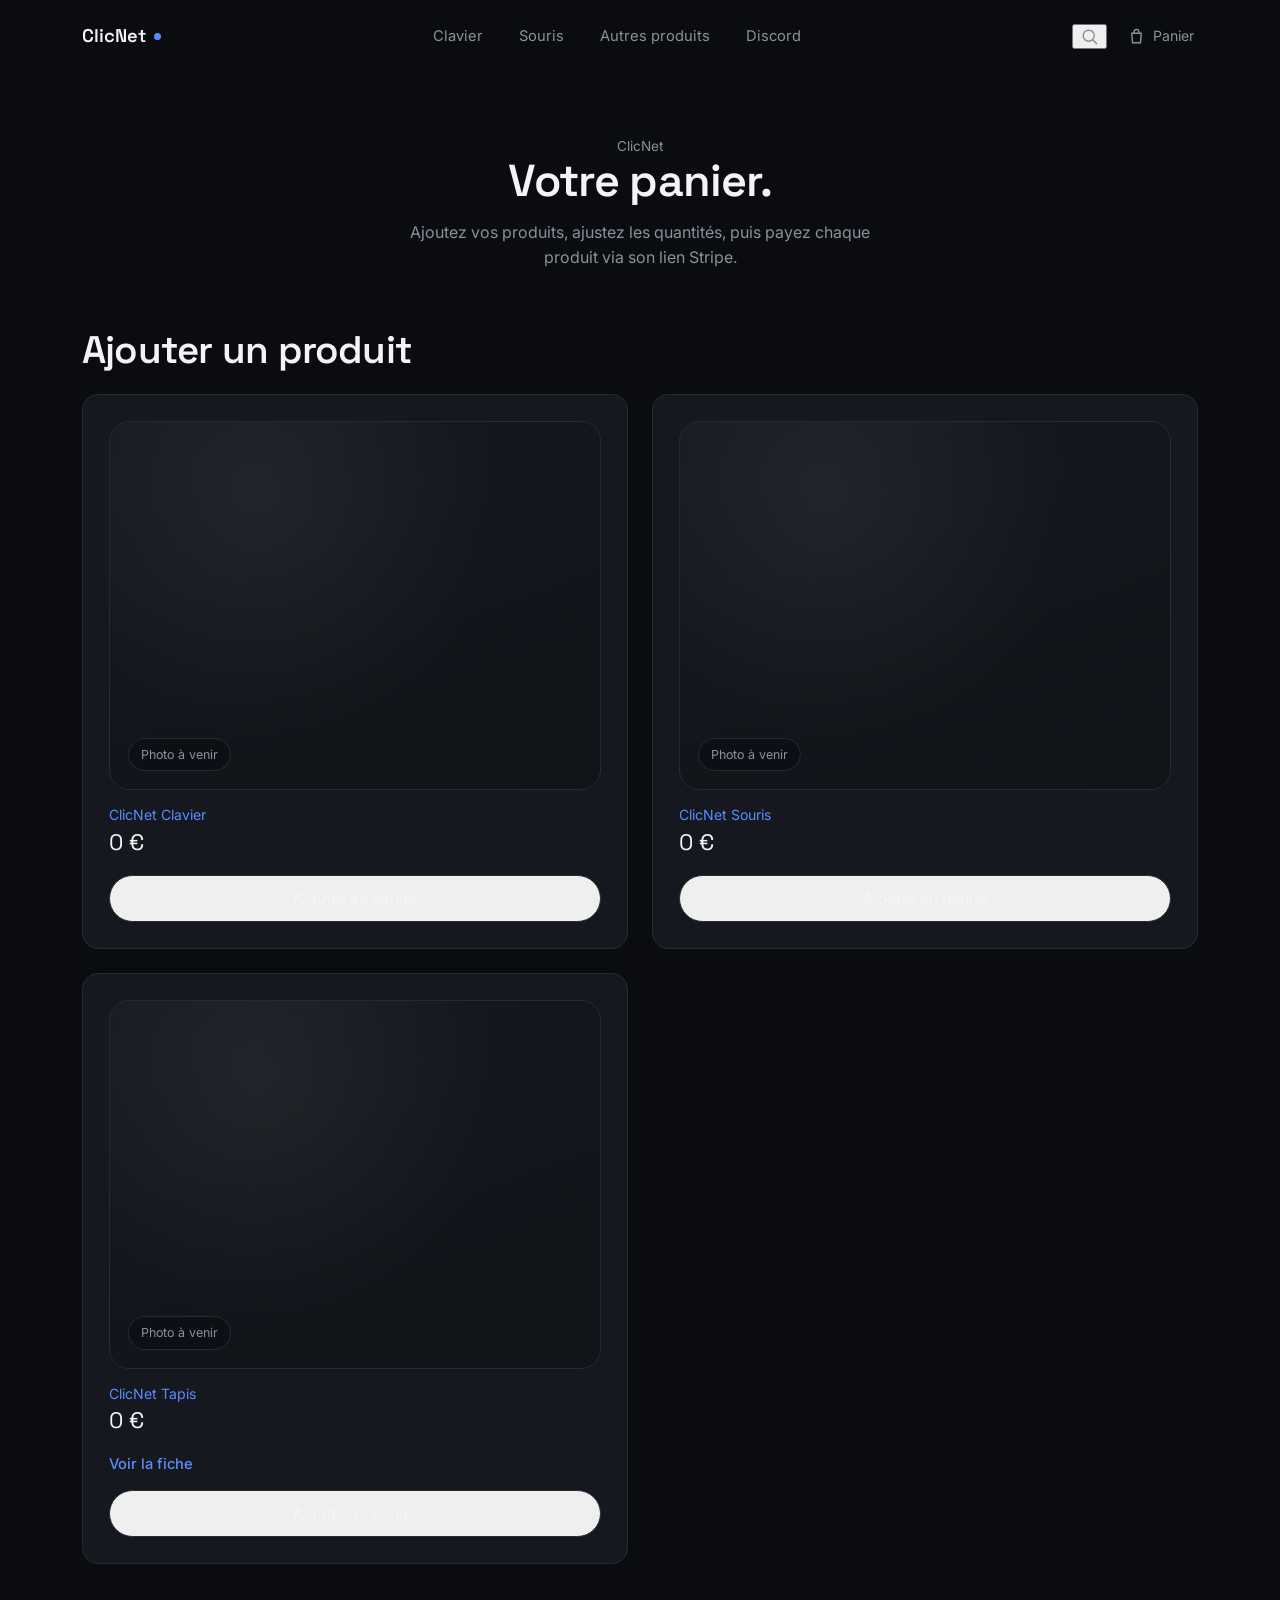
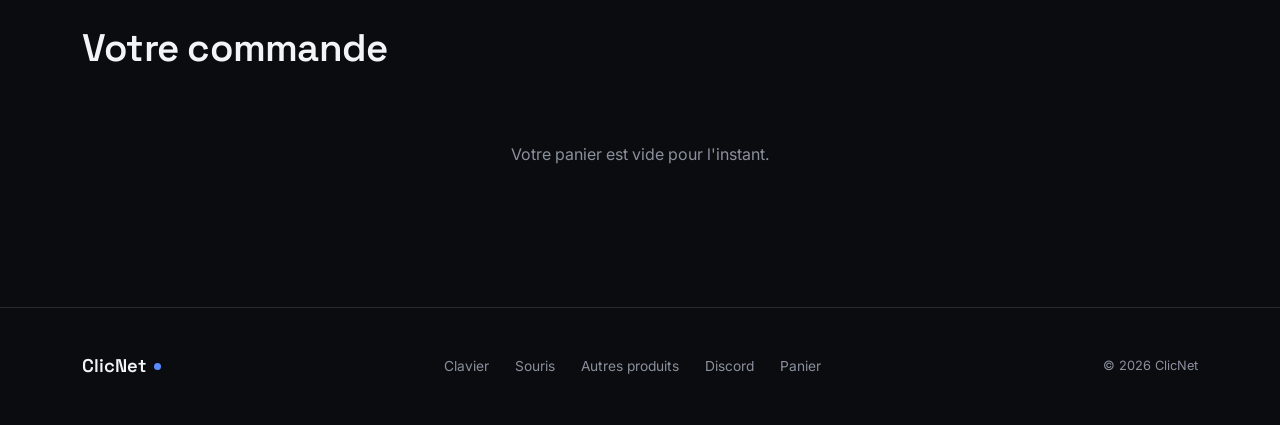
==== panier.html @ 32d24c1c "Add files via upload" ====
<!DOCTYPE html>
<html lang="fr">
<head>
<meta charset="UTF-8">
<meta name="viewport" content="width=device-width, initial-scale=1.0">
<title>ClicNet — Panier</title>
<link rel="icon" type="image/png" href="favicon.png">
<link rel="preconnect" href="https://fonts.googleapis.com">
<link rel="preconnect" href="https://fonts.gstatic.com" crossorigin>
<link href="https://fonts.googleapis.com/css2?family=Space+Grotesk:wght@400;500;600;700&family=Inter:wght@400;500;600&display=swap" rel="stylesheet">
<link rel="stylesheet" href="styles.css">
</head>
<body>

<svg width="0" height="0" style="position:absolute">
  <defs>
    <linearGradient id="metalGradient" x1="0" y1="0" x2="1" y2="1">
      <stop offset="0%" stop-color="#e6e9ee"/>
      <stop offset="100%" stop-color="#7d828d"/>
    </linearGradient>
  </defs>
</svg>

<nav class="nav" id="nav">
  <div class="wrap">
    <a href="index.html" class="logo">ClicNet <span></span></a>
    <div class="nav-links">
      <a href="clavier.html">Clavier</a>
      <a href="souris.html">Souris</a>
      <a href="autres-produits.html">Autres produits</a>
      <a href="https://discord.gg/9ZtpnAUf2S" target="_blank" rel="noopener">Discord</a>
    </div>
    <div class="nav-icons">
      <button type="button" class="icon-btn" id="searchToggle" aria-label="Rechercher un produit">
        <svg viewBox="0 0 24 24" fill="none" stroke="currentColor" stroke-width="1.8" stroke-linecap="round" stroke-linejoin="round"><circle cx="11" cy="11" r="7"/><line x1="21" y1="21" x2="16.65" y2="16.65"/></svg>
      </button>
      <a href="panier.html" class="icon-btn"><svg viewBox="0 0 24 24" fill="none" stroke="currentColor" stroke-width="1.8" stroke-linecap="round" stroke-linejoin="round"><path d="M6 8h12l-1 12H7L6 8Z"/><path d="M9 8V6a3 3 0 0 1 6 0v2"/></svg><span class="icon-label">Panier</span></a>
    </div>
    <div class="search-panel" id="searchPanel">
      <input type="text" id="searchInput" placeholder="Rechercher un produit…" aria-label="Rechercher un produit">
      <div class="search-results" id="searchResults"></div>
    </div>
  </div>
</nav>

<header class="page-top">
  <p class="eyebrow">ClicNet</p>
  <h1>Votre panier.</h1>
  <p>Ajoutez vos produits, ajustez les quantités, puis payez chaque produit via son lien Stripe.</p>
</header>

<section class="section" style="border-top:none; padding-top: 20px;">
  <div class="wrap">
    <h2 style="text-align:left; margin-bottom: 24px;">Ajouter un produit</h2>
    <div class="catalog-grid" id="catalogGrid"></div>

    <h2 style="text-align:left; margin-bottom: 24px;">Votre commande</h2>
    <div id="cartContent"></div>
  </div>
</section>

<footer>
  <div class="wrap">
    <a href="index.html" class="logo">ClicNet <span></span></a>
    <div class="footer-links">
      <a href="clavier.html">Clavier</a>
      <a href="souris.html">Souris</a>
      <a href="autres-produits.html">Autres produits</a>
      <a href="https://discord.gg/9ZtpnAUf2S" target="_blank" rel="noopener">Discord</a>
      <a href="panier.html">Panier</a>
    </div>
    <p class="fine-print">© <span id="year"></span> ClicNet</p>
  </div>
</footer>

<script src="products-config.js"></script>
<script src="script.js"></script>
<script>
  // Catalogue partagé : produits par défaut (clavier/souris) + fiches détaillées (products-config.js)
  const products = getAllProducts();

  function renderCatalog() {
    document.getElementById('catalogGrid').innerHTML = products.map(p => catalogCardHTML(p, 'action')).join('');
  }
  renderCatalog();

  // Panier gardé en mémoire pour la durée de cette page
  let cart = [];
  let appliedPromo = null;

  function addToCart(id) {
    const existing = cart.find(item => item.id === id);
    if (existing) {
      existing.qty += 1;
    } else {
      cart.push({ id, qty: 1 });
    }
    renderCart();
  }

  function changeQty(id, delta) {
    const item = cart.find(i => i.id === id);
    if (!item) return;
    item.qty += delta;
    if (item.qty <= 0) cart = cart.filter(i => i.id !== id);
    renderCart();
  }

  function removeItem(id) {
    cart = cart.filter(i => i.id !== id);
    renderCart();
  }

  function applyPromo() {
    const input = document.getElementById('promoInput');
    const found = findPromoCode(input.value);
    const msg = document.getElementById('promoMessage');
    if (found) {
      appliedPromo = found;
      msg.textContent = `Code "${found.code.toUpperCase()}" appliqué : -${found.percent}%.`;
      msg.className = 'session-note margin-pos';
    } else {
      appliedPromo = null;
      msg.textContent = 'Code promo invalide.';
      msg.className = 'session-note margin-neg';
    }
    renderCart();
  }

  function renderCart() {
    const el = document.getElementById('cartContent');
    if (cart.length === 0) {
      el.innerHTML = '<p class="empty-state">Votre panier est vide pour l\'instant.</p>';
      return;
    }
    let total = 0;
    let rows = '';
    cart.forEach(item => {
      const product = products.find(p => p.slug === item.id);
      if (!product) return;
      const subtotal = product.price * item.qty;
      total += subtotal;
      const payUrl = stripeCheckoutUrl(product, item.qty);
      const payButton = payUrl
        ? `<a href="${payUrl}" target="_blank" rel="noopener" class="btn btn-primary" style="padding:8px 16px; font-size:.85rem;">Payer</a>`
        : `<span class="session-note" title="Créez un lien de paiement pour ce produit dans le tableau de bord Stripe, puis ajoutez-le dans products-config.js.">Pas encore en vente</span>`;
      rows += `
        <tr>
          <td>${product.name}</td>
          <td>${product.price} €</td>
          <td>
            <div class="qty-stepper">
              <button type="button" onclick="changeQty('${item.id}', -1)" aria-label="Diminuer la quantité">−</button>
              <span>${item.qty}</span>
              <button type="button" onclick="changeQty('${item.id}', 1)" aria-label="Augmenter la quantité">+</button>
            </div>
          </td>
          <td>${subtotal} €</td>
          <td>${payButton}</td>
          <td><button type="button" class="btn-text" onclick="removeItem('${item.id}')">Retirer</button></td>
        </tr>`;
    });

    const discount = appliedPromo ? total * (appliedPromo.percent / 100) : 0;
    const finalTotal = total - discount;

    const totalHTML = appliedPromo
      ? `
        <div class="cart-total" style="border-top:none; padding-top:0; margin-top:16px;">
          <span>Sous-total</span>
          <span>${total.toFixed(2)} €</span>
        </div>
        <div class="cart-total" style="padding-top:0; margin-top:6px; font-size:1rem;">
          <span class="margin-pos">Code ${appliedPromo.code.toUpperCase()} (-${appliedPromo.percent}%)</span>
          <span class="margin-pos">-${discount.toFixed(2)} €</span>
        </div>
        <div class="cart-total">
          <span>Total</span>
          <span>${finalTotal.toFixed(2)} €</span>
        </div>`
      : `
        <div class="cart-total">
          <span>Total</span>
          <span>${total.toFixed(2)} €</span>
        </div>`;

    el.innerHTML = `
      <table class="cart-table">
        <tbody>${rows}</tbody>
      </table>
      ${totalHTML}
      <div class="qty-stepper" style="margin-top:24px; gap:10px;">
        <input type="text" id="promoInput" placeholder="Code promo" style="padding:10px 14px; border-radius:10px; border:1px solid var(--line); background:var(--bg-alt); color:var(--text); font-size:.9rem; width:180px;">
        <button type="button" class="btn btn-ghost" style="padding:10px 18px; font-size:.85rem;" onclick="applyPromo()">Appliquer</button>
      </div>
      <p class="session-note" id="promoMessage" style="margin-top:10px;"></p>
      <p class="session-note" style="margin-top:16px;">Chaque produit se paie séparément via son propre lien Stripe (ouvert dans un nouvel onglet) — c'est ce qui permet d'accepter de vrais paiements sans serveur. Le code promo réduit le total affiché ici ; pour qu'il s'applique aussi au paiement, configurez le même code côté Stripe.</p>
    `;
  }

  // Retour depuis Stripe après un paiement (si le lien de paiement redirige vers cette page)
  function showStripeReturnStatus() {
    const params = new URLSearchParams(window.location.search);
    if (params.get('success')) {
      const el = document.getElementById('cartContent');
      const notice = document.createElement('p');
      notice.className = 'notice success';
      notice.textContent = 'Paiement confirmé, merci pour votre commande !';
      el.prepend(notice);
    }
  }

  // Ajout automatique depuis un lien "Ajouter au panier" d'une fiche produit
  const params = new URLSearchParams(window.location.search);
  const addParam = params.get('add');
  if (addParam && products.some(p => p.slug === addParam)) addToCart(addParam);
  renderCart();
  showStripeReturnStatus();
</script>

</body>
</html>
---- styles.css ----
:root{
  --bg: #0b0c10;
  --bg-alt: #101318;
  --surface: #15181e;
  --surface-2: #1c2028;
  --line: #262b33;
  --text: #f3f4f6;
  --text-muted: #8a909c;
  --accent: #5b8cff;
  --accent-dim: #3d5cc7;
  --accent-soft: rgba(91,140,255,0.14);
  --metal-1: #d7dae0;
  --metal-2: #7d828d;
  --radius: 20px;
  --maxw: 1180px;
  --ease: cubic-bezier(.16,.8,.24,1);
}

@media (prefers-reduced-motion: reduce){
  *{ animation-duration: 0.001ms !important; animation-iteration-count: 1 !important; transition-duration: 0.001ms !important; scroll-behavior: auto !important; }
}

*{ box-sizing: border-box; }
html{ scroll-behavior: smooth; }
body{
  margin:0;
  background: var(--bg);
  color: var(--text);
  font-family: 'Inter', -apple-system, BlinkMacSystemFont, sans-serif;
  line-height: 1.55;
  -webkit-font-smoothing: antialiased;
}
h1,h2,h3, .display{
  font-family: 'Space Grotesk', 'Inter', sans-serif;
  font-weight: 600;
  letter-spacing: -0.02em;
  line-height: 1.05;
  margin: 0;
}
p{ margin: 0; color: var(--text-muted); }
a{ color: inherit; text-decoration: none; }
img{ max-width: 100%; display: block; }
button{ font-family: inherit; cursor: pointer; }

:focus-visible{
  outline: 2px solid var(--accent);
  outline-offset: 3px;
  border-radius: 4px;
}

.wrap{
  max-width: var(--maxw);
  margin: 0 auto;
  padding: 0 32px;
}

/* ---------- NAV ---------- */
.nav{
  position: fixed;
  top: 0; left: 0; right: 0;
  z-index: 100;
  padding: 22px 0;
  transition: background .4s var(--ease), padding .4s var(--ease), border-color .4s var(--ease);
  border-bottom: 1px solid transparent;
}
.nav.scrolled{
  background: rgba(11,12,16,0.78);
  backdrop-filter: blur(14px);
  padding: 14px 0;
  border-color: var(--line);
}
.nav .wrap{ display:flex; align-items:center; justify-content:space-between; }
.logo{ display:flex; align-items:center; gap:8px; font-family:'Space Grotesk'; font-weight:600; font-size:1.15rem; }
.logo span{ width:7px; height:7px; border-radius:50%; background: var(--accent); display:inline-block; }
.nav-links{ display:flex; gap:36px; }
.nav-links a{ font-size:.92rem; color: var(--text-muted); transition: color .25s; }
.nav-links a:hover, .nav-links a.active{ color: var(--text); }
.nav-cta{
  font-size:.88rem;
  padding: 9px 18px;
  border-radius: 999px;
  border: 1px solid var(--line);
  background: var(--surface);
  transition: border-color .25s, background .25s;
}
.nav-cta:hover{ border-color: var(--accent); background: var(--surface-2); }

/* ---------- HERO ---------- */
.hero{
  position: relative;
  min-height: 100svh;
  display:flex;
  flex-direction: column;
  align-items:center;
  justify-content:center;
  text-align:center;
  overflow: hidden;
  padding: 140px 32px 100px;
}
.hero.hero--page{
  min-height: auto;
  padding: 64px 32px 70px;
}
.hero.hero--page .orb{ width: 560px; height: 560px; }
.orb{
  position:absolute;
  width: 780px; height: 780px;
  top: 50%; left: 50%;
  transform: translate(-50%,-50%);
  background: radial-gradient(circle at 35% 35%, var(--accent-soft), transparent 60%),
              radial-gradient(circle at 65% 70%, rgba(215,218,224,0.06), transparent 55%);
  filter: blur(10px);
  animation: breathe 14s ease-in-out infinite;
  pointer-events: none;
}
@keyframes breathe{
  0%,100%{ transform: translate(-50%,-50%) scale(1); }
  50%{ transform: translate(-50%,-50%) scale(1.12) rotate(8deg); }
}
.breadcrumb{
  font-size: .85rem;
  color: var(--text-muted);
  opacity:0;
  animation: rise .9s var(--ease) forwards .1s;
}
.breadcrumb a{ color: var(--accent); }
.eyebrow{
  font-size: .85rem;
  color: var(--text-muted);
  opacity:0;
  animation: rise .9s var(--ease) forwards .1s;
}
.hero h1{
  font-size: clamp(2.6rem, 6.4vw, 5.4rem);
  max-width: 16ch;
  margin: 22px auto 0;
  opacity:0;
  animation: rise 1s var(--ease) forwards .25s;
}
.hero--page h1{ font-size: clamp(2.2rem, 5vw, 3.8rem); }
.hero .lede{
  max-width: 46ch;
  margin: 26px auto 0;
  font-size: clamp(1.02rem, 1.6vw, 1.2rem);
  color: var(--text-muted);
  opacity:0;
  animation: rise 1s var(--ease) forwards .45s;
}
.hero-actions{
  margin-top: 38px;
  display:flex;
  gap: 16px;
  justify-content: center;
  flex-wrap: wrap;
  opacity:0;
  animation: rise 1s var(--ease) forwards .62s;
}
@keyframes rise{
  from{ opacity:0; transform: translateY(16px); }
  to{ opacity:1; transform: translateY(0); }
}
.btn{
  padding: 13px 26px;
  border-radius: 999px;
  font-size: .95rem;
  font-weight: 500;
  transition: transform .3s var(--ease), background .3s, border-color .3s;
  display:inline-block;
}
.btn-primary{ background: var(--accent); color:#fff; }
.btn-primary:hover{ transform: translateY(-2px); background:#6c98ff; }
.btn-ghost{ border:1px solid var(--line); color: var(--text); }
.btn-ghost:hover{ border-color: var(--accent); transform: translateY(-2px); }
.btn-text{ color: var(--accent); font-size: .92rem; font-weight: 500; }
.btn-text:hover{ opacity: .8; }

.scroll-cue{
  position:absolute;
  bottom: 34px; left:50%;
  transform: translateX(-50%);
  width: 22px; height: 34px;
  border-radius: 12px;
  border: 1.5px solid var(--line);
  opacity:0;
  animation: rise .8s var(--ease) forwards 1s;
}
.scroll-cue::before{
  content:'';
  position:absolute;
  top: 6px; left: 50%;
  width: 3px; height: 7px;
  border-radius: 3px;
  background: var(--text-muted);
  transform: translateX(-50%);
  animation: cue 1.8s ease-in-out infinite;
}
@keyframes cue{
  0%{ opacity:1; top:6px; } 60%{ opacity:0; top:16px;} 100%{opacity:0; top:6px;}
}

/* ---------- MANIFESTO ---------- */
.manifesto{ padding: 110px 32px; text-align:center; }
.manifesto p{
  max-width: 26ch;
  margin: 0 auto;
  font-family:'Space Grotesk';
  color: var(--text);
  font-size: clamp(1.4rem, 3vw, 2.1rem);
  line-height: 1.35;
  letter-spacing: -0.01em;
}

/* ---------- GENERIC CONTENT SECTION ---------- */
.section{ padding: 90px 32px; border-top: 1px solid var(--line); }
.section h2{ font-size: clamp(1.8rem, 3vw, 2.4rem); text-align:center; }
.section .section-lede{ text-align:center; max-width: 56ch; margin: 16px auto 0; }

/* ---------- PRODUCT / DETAIL BLOCKS ---------- */
.product{
  padding: 90px 32px 120px;
  border-top: 1px solid var(--line);
}
.product .wrap{
  display:grid;
  grid-template-columns: 1fr 1fr;
  gap: 72px;
  align-items:center;
}
.product.reverse .wrap{ direction: rtl; }
.product.reverse .wrap > *{ direction: ltr; }

.stage{
  position: relative;
  aspect-ratio: 4/3;
  border-radius: var(--radius);
  background:
    radial-gradient(circle at 30% 20%, rgba(255,255,255,0.06), transparent 55%),
    linear-gradient(160deg, var(--surface), var(--bg-alt));
  border: 1px solid var(--line);
  display:flex;
  align-items:center;
  justify-content:center;
  overflow: hidden;
  transform-style: preserve-3d;
  transition: transform .15s ease-out;
}
.stage-icon{ width: 46%; opacity: .95; }
.stage-icon path, .stage-icon rect, .stage-icon circle, .stage-icon line{
  stroke: url(#metalGradient);
}
.stage-placeholder{
  position: absolute; inset: 0;
  display:flex; align-items:center; justify-content:center;
}
.stage-photo{
  position: absolute; inset: 0;
  width: 100%; height: 100%;
  object-fit: cover;
  border-radius: var(--radius);
}
.stage-tag{
  position:absolute;
  bottom: 18px; left: 18px;
  font-size: .78rem;
  color: var(--text-muted);
  background: rgba(11,12,16,0.55);
  padding: 6px 12px;
  border-radius: 999px;
  border: 1px solid var(--line);
}

.product-copy .kicker{ color: var(--accent); font-size: .92rem; font-weight: 500; }
.product-copy h2{ font-size: clamp(1.9rem, 3.2vw, 2.7rem); margin-top: 10px; }
.product-copy .desc{ margin-top: 18px; max-width: 42ch; font-size: 1.02rem; }

.feature-list{ list-style: none; padding:0; margin: 30px 0 0; display:flex; flex-direction:column; gap:14px; }
.feature-list li{
  display:flex; gap: 12px; align-items:flex-start;
  font-size: .96rem; color: var(--text);
}
.feature-list li::before{
  content:'';
  width: 6px; height:6px; border-radius:50%;
  background: var(--accent);
  margin-top: 8px; flex-shrink:0;
}

.spec-row{
  display:flex; gap: 40px; margin-top: 44px;
  padding-top: 30px; border-top: 1px solid var(--line);
  flex-wrap: wrap;
}
.spec{ min-width: 100px; }
.spec .num{
  font-family:'Space Grotesk'; font-size: 2rem; font-weight: 600; color: var(--text);
}
.spec .label{ font-size: .82rem; color: var(--text-muted); margin-top: 4px; }

/* ---------- GALLERY ---------- */
.gallery{
  display:grid;
  grid-template-columns: repeat(3, 1fr);
  gap: 20px;
  margin-top: 56px;
}
.gallery .stage{ aspect-ratio: 1/1; }
.gallery .stage-icon{ width: 40%; }

/* ---------- SPEC TABLE ---------- */
.spec-table{
  width: 100%;
  max-width: 720px;
  margin: 50px auto 0;
  border-collapse: collapse;
}
.spec-table tr{ border-top: 1px solid var(--line); }
.spec-table tr:last-child{ border-bottom: 1px solid var(--line); }
.spec-table td{ padding: 18px 10px; font-size: .95rem; }
.spec-table td:first-child{ color: var(--text-muted); width: 44%; }
.spec-table td:last-child{ color: var(--text); font-family: 'Space Grotesk'; font-weight: 500; }

/* ---------- FAQ ---------- */
.faq{ max-width: 720px; margin: 50px auto 0; }
.faq-item{ border-top: 1px solid var(--line); padding: 22px 0; }
.faq-item:last-child{ border-bottom: 1px solid var(--line); }
.faq-item summary{
  cursor:pointer;
  font-family:'Space Grotesk';
  font-size: 1.02rem;
  color: var(--text);
  list-style: none;
  display:flex;
  justify-content:space-between;
  align-items:center;
  gap: 20px;
}
.faq-item summary::-webkit-details-marker{ display:none; }
.faq-item summary::after{
  content:'+';
  color: var(--text-muted);
  font-size: 1.4rem;
  line-height:1;
  transition: transform .3s var(--ease);
  flex-shrink:0;
}
.faq-item[open] summary::after{ transform: rotate(45deg); }
.faq-item p{ margin-top: 14px; max-width: 62ch; }

/* ---------- PAIRING ---------- */
.pairing{
  padding: 100px 32px;
  border-top: 1px solid var(--line);
  text-align:center;
}
.pairing h2{ font-size: clamp(1.8rem, 3vw, 2.4rem); max-width: 22ch; margin: 0 auto; }
.pairing p{ max-width: 52ch; margin: 20px auto 0; }
.pair-visual{
  margin: 56px auto 0;
  max-width: 640px;
  display:flex;
  justify-content:center;
  gap: 26px;
  flex-wrap: wrap;
}
.pair-chip{
  padding: 10px 20px;
  border: 1px solid var(--line);
  border-radius: 999px;
  font-size: .88rem;
  color: var(--text-muted);
  background: var(--surface);
}

/* ---------- WAITLIST ---------- */
.waitlist{
  padding: 120px 32px;
  border-top: 1px solid var(--line);
  text-align:center;
  background: linear-gradient(180deg, transparent, var(--bg-alt));
}
.waitlist h2{ font-size: clamp(2rem, 4vw, 3rem); }
.waitlist p{ max-width: 40ch; margin: 18px auto 0; }

/* ---------- FOOTER ---------- */
footer{
  padding: 44px 32px;
  border-top: 1px solid var(--line);
}
footer .wrap{
  display:flex; justify-content:space-between; align-items:center; flex-wrap:wrap; gap: 18px;
}
.footer-links{ display:flex; gap: 26px; }
.footer-links a{ font-size: .86rem; color: var(--text-muted); }
.footer-links a:hover{ color: var(--text); }
.fine-print{ font-size: .8rem; color: var(--text-muted); }

@media (max-width: 860px){
  .nav-links{ display:none; }
  .product .wrap{ grid-template-columns: 1fr; gap: 40px; }
  .product.reverse .wrap{ direction: ltr; }
  .stage{ order: -1; }
  .spec-row{ gap: 28px; }
  .gallery{ grid-template-columns: 1fr 1fr; }
}
@media (max-width: 520px){
  .gallery{ grid-template-columns: 1fr; }
}

/* ---------- NAV ICONS (compte / panier) ---------- */
.nav-icons{ display:flex; align-items:center; gap:20px; margin-right: 4px; }
.icon-btn{
  display:flex; align-items:center; gap:7px;
  font-size:.88rem; color: var(--text-muted);
  transition: color .25s;
}
.icon-btn:hover{ color: var(--text); }
.icon-btn svg{ width:19px; height:19px; flex-shrink:0; }

/* ---------- PAGE HEADER (pages sans hero complet) ---------- */
.page-top{ padding: 120px 32px 40px; text-align:center; }
.page-top h1{ font-size: clamp(2rem, 4vw, 2.8rem); }
.page-top p{ max-width: 46ch; margin: 16px auto 0; }

.session-note{ font-size:.82rem; color: var(--text-muted); }
.margin-pos{ color:#4ade80; font-weight:600; }
.margin-neg{ color:#f87171; font-weight:600; }

/* ---------- CART / CATALOG ---------- */
.catalog-grid{ display:grid; grid-template-columns:1fr 1fr; gap:24px; margin-bottom:64px; }
.catalog-card{ background: var(--surface); border:1px solid var(--line); border-radius:16px; padding:26px; display:flex; flex-direction:column; gap:14px; }
.catalog-card .price{ font-family:'Space Grotesk'; font-size:1.4rem; color: var(--text); }
.cart-table{ width:100%; border-collapse:collapse; }
.cart-table td{ padding:18px 10px; border-bottom:1px solid var(--line); font-size:.95rem; vertical-align:middle; }
.qty-stepper{ display:flex; align-items:center; gap:10px; }
.qty-stepper button{ width:28px; height:28px; border-radius:8px; border:1px solid var(--line); background: var(--surface); color: var(--text); }
.cart-total{ display:flex; justify-content:space-between; align-items:center; font-family:'Space Grotesk'; font-size:1.3rem; margin-top:24px; padding-top:20px; border-top:1px solid var(--line); }
.empty-state{ text-align:center; color: var(--text-muted); padding:50px 0; }
.notice{ padding:14px 18px; border-radius:12px; border:1px solid var(--line); font-size:.88rem; background: var(--surface-2); margin-top:20px; }
.notice.success{ border-color:#4ade80; color:#4ade80; }

@media (max-width: 760px){
  .dash-stats{ grid-template-columns:1fr; }
  .catalog-grid{ grid-template-columns:1fr; }
  .nav-icons .icon-label{ display:none; }
}

/* ---------- SEARCH (nav) ---------- */
.nav .wrap{ position: relative; }
.search-panel{
  position:absolute;
  top: 100%; right: 32px;
  width: 320px; max-width: calc(100vw - 64px);
  margin-top: 10px;
  background: var(--surface);
  border: 1px solid var(--line);
  border-radius: 16px;
  padding: 14px;
  opacity: 0;
  pointer-events: none;
  transform: translateY(-6px);
  transition: opacity .25s var(--ease), transform .25s var(--ease);
  z-index: 90;
}
.search-panel.open{ opacity: 1; pointer-events: auto; transform: translateY(0); }
.search-panel input{
  width: 100%;
  padding: 10px 14px;
  border-radius: 10px;
  border: 1px solid var(--line);
  background: var(--bg-alt);
  color: var(--text);
  font-size: .92rem;
}
.search-results{ margin-top: 10px; display:flex; flex-direction:column; gap:4px; max-height: 280px; overflow-y:auto; }
.search-results a{
  display:flex; justify-content:space-between; gap: 12px;
  padding: 9px 10px; border-radius: 8px; font-size:.9rem; color: var(--text);
}
.search-results a:hover{ background: var(--surface-2); }
.search-results a span{ color: var(--text-muted); flex-shrink:0; }
.search-empty{ font-size:.85rem; color: var(--text-muted); padding: 8px 10px; margin:0; }
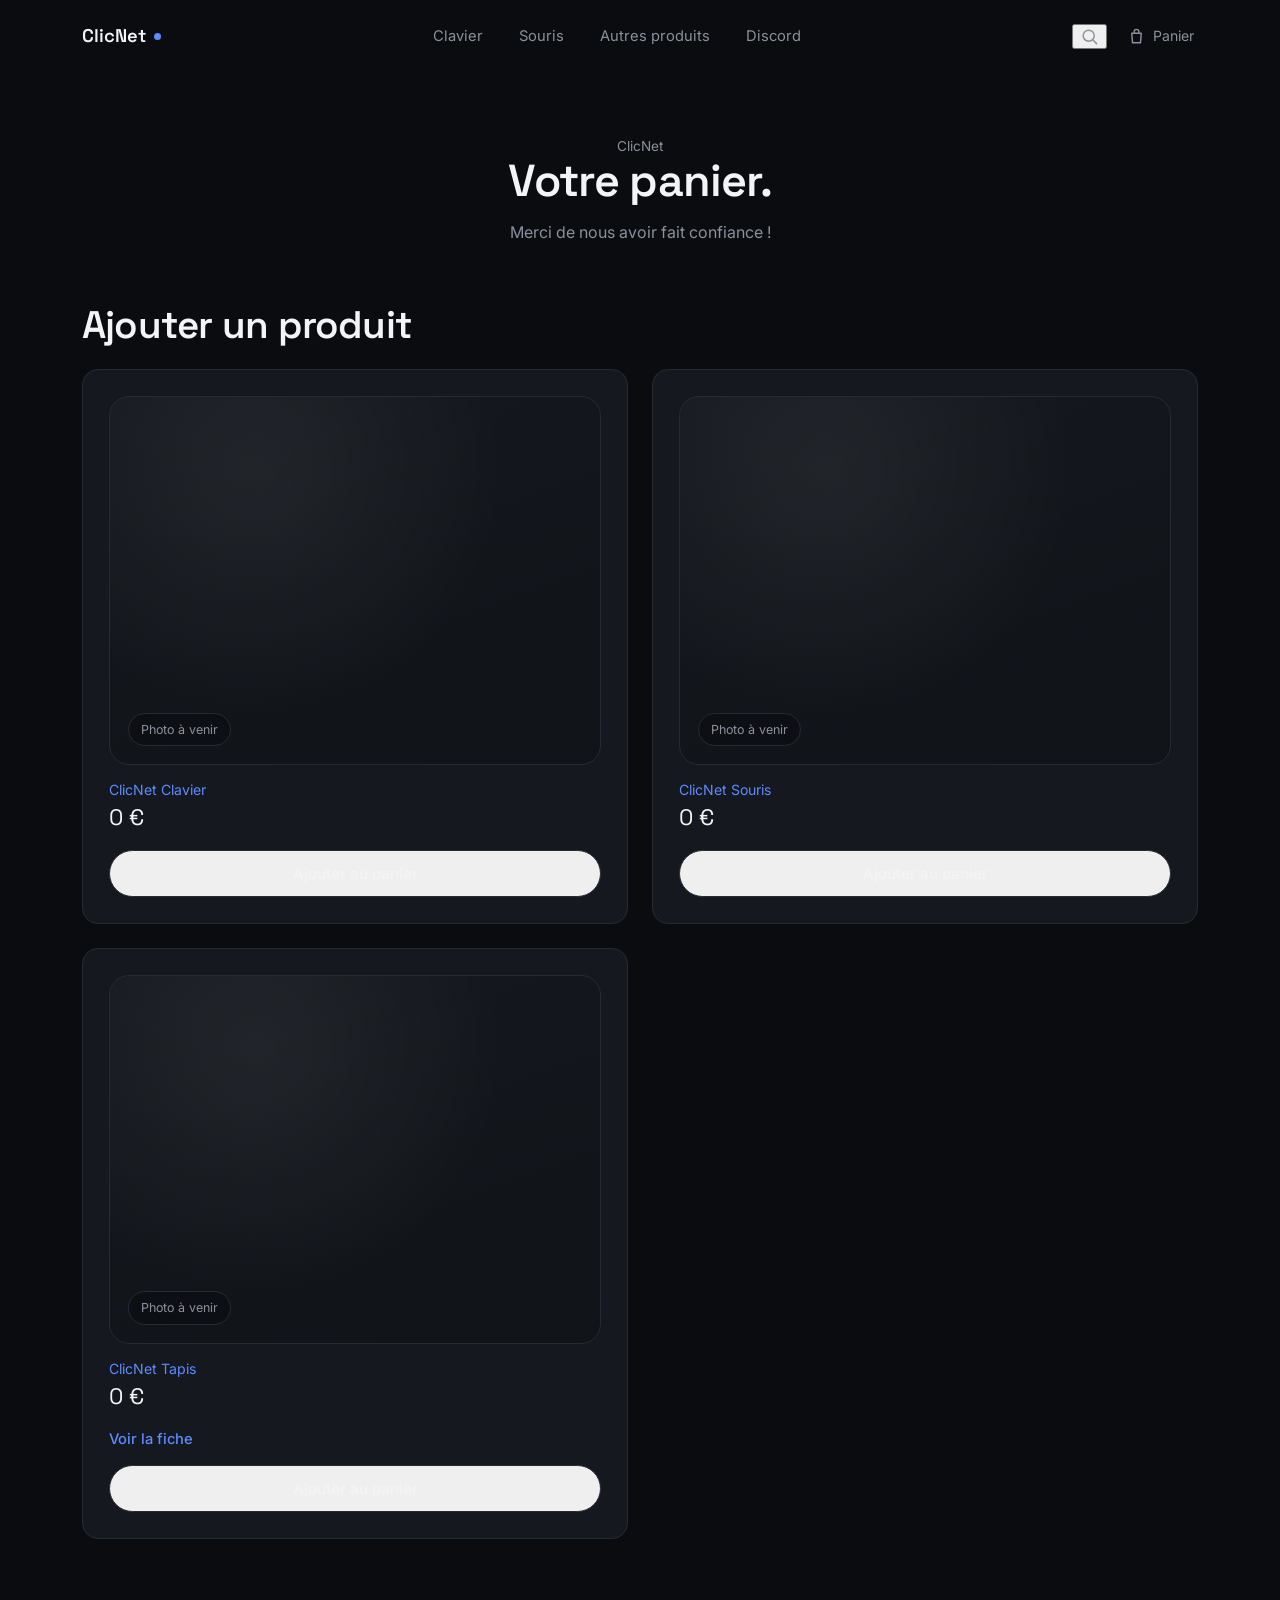
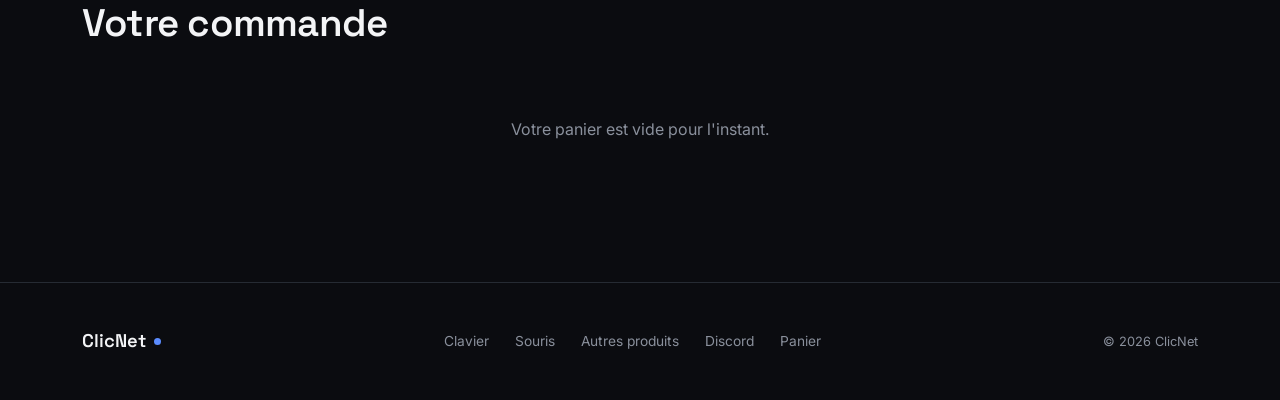
==== commit ce4305f0: "Update message in panier.html header" ====
--- a/panier.html
+++ b/panier.html
@@ -46,7 +46,7 @@
 <header class="page-top">
   <p class="eyebrow">ClicNet</p>
   <h1>Votre panier.</h1>
-  <p>Ajoutez vos produits, ajustez les quantités, puis payez chaque produit via son lien Stripe.</p>
+  <p>Merci de nous avoir fait confiance !</p>
 </header>
 
 <section class="section" style="border-top:none; padding-top: 20px;">
